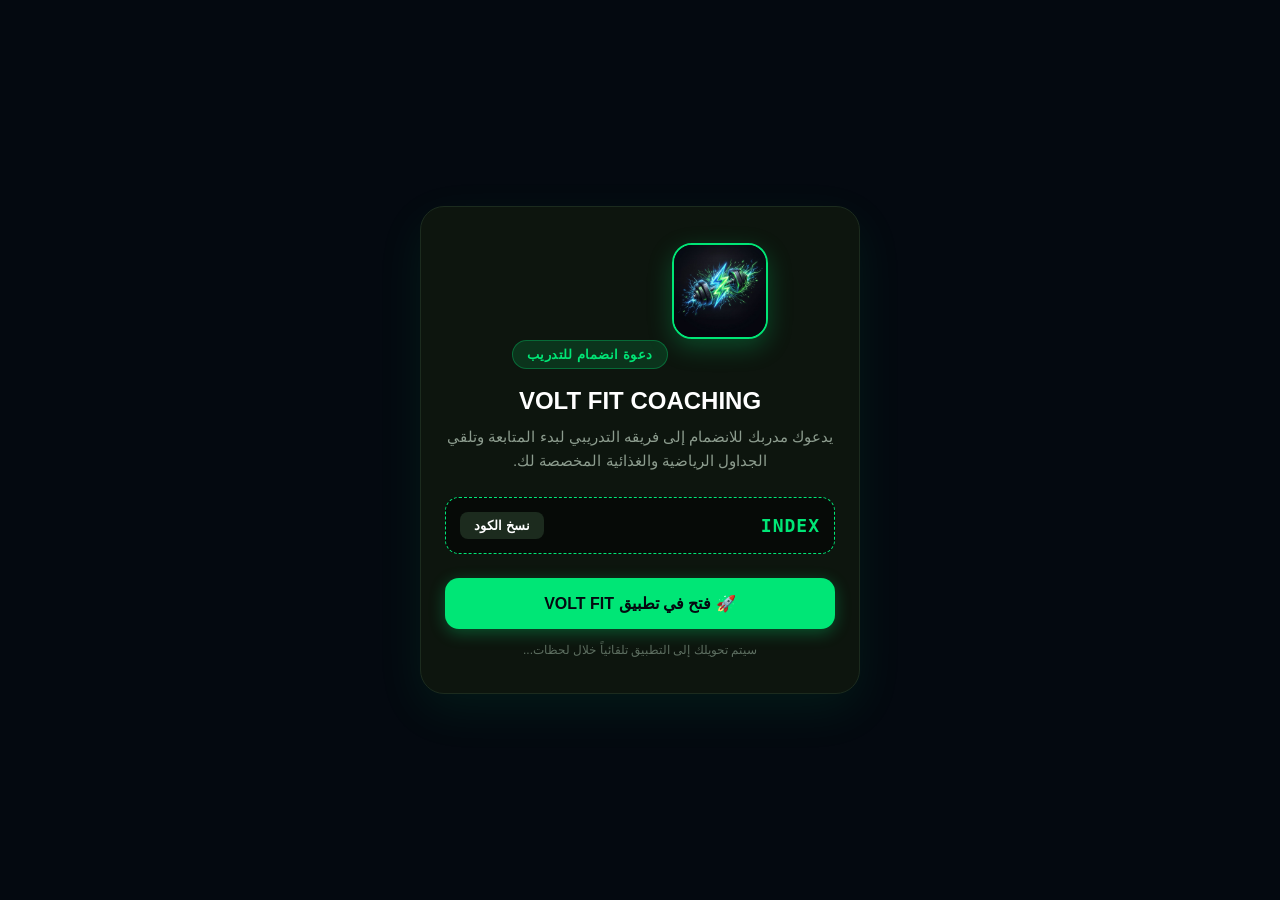
==== coach/index.html @ 2595172e "Add files via upload" ====
<!DOCTYPE html>
<html lang="ar" dir="rtl">
<head>
  <meta charset="UTF-8">
  <meta name="viewport" content="width=device-width, initial-scale=1.0">
  <title>VOLT FIT - انضم إلى فريقي التدريبي</title>

  <!-- Open Graph / WhatsApp / Facebook / Telegram Meta Tags -->
  <meta property="og:type" content="website">
  <meta property="og:site_name" content="VOLT FIT">
  <meta property="og:title" content="⚡ انضم إلى فريقي التدريبي على VOLT FIT">
  <meta property="og:description" content="اضغط هنا للدخول المباشر إلى التطبيق وبدء خطتك التدريبية والغذائية تحت إشرافي ومتابعتي!">
  <meta property="og:image" content="https://seifhossam.com/coach/preview.png">
  <meta property="og:image:secure_url" content="https://seifhossam.com/coach/preview.png">
  <meta property="og:image:type" content="image/png">
  <meta property="og:image:width" content="1024">
  <meta property="og:image:height" content="1024">

  <!-- Twitter Meta Tags -->
  <meta name="twitter:card" content="summary_large_image">
  <meta name="twitter:title" content="⚡ انضم إلى فريقي التدريبي على VOLT FIT">
  <meta name="twitter:description" content="اضغط هنا للدخول المباشر إلى التطبيق وبدء خطتك التدريبية والغذائية!">
  <meta name="twitter:image" content="https://seifhossam.com/coach/preview.png">

  <!-- Theme Color -->
  <meta name="theme-color" content="#00E676">

  <style>
    * {
      box-sizing: border-box;
      margin: 0;
      padding: 0;
      font-family: -apple-system, BlinkMacSystemFont, "Segoe UI", Roboto, "Helvetica Neue", Arial, sans-serif;
    }
    body {
      background-color: #040910;
      color: #ffffff;
      min-height: 100vh;
      display: flex;
      flex-direction: column;
      justify-content: center;
      align-items: center;
      padding: 24px;
      text-align: center;
    }
    .card {
      background: #0d150e;
      border: 1px solid #1c2b1e;
      border-radius: 24px;
      padding: 36px 24px;
      max-width: 440px;
      width: 100%;
      box-shadow: 0 16px 48px rgba(0, 230, 118, 0.08);
    }
    .logo {
      width: 96px;
      height: 96px;
      border-radius: 20px;
      margin-bottom: 20px;
      box-shadow: 0 8px 24px rgba(0, 230, 118, 0.25);
      border: 2px solid #00E676;
    }
    h1 {
      font-size: 24px;
      font-weight: 800;
      color: #ffffff;
      margin-bottom: 10px;
    }
    .badge {
      display: inline-block;
      background: rgba(0, 230, 118, 0.15);
      color: #00E676;
      border: 1px solid rgba(0, 230, 118, 0.3);
      padding: 6px 14px;
      border-radius: 99px;
      font-size: 13px;
      font-weight: 700;
      letter-spacing: 0.5px;
      margin-bottom: 18px;
    }
    p {
      color: #8c9c8e;
      font-size: 15px;
      line-height: 1.6;
      margin-bottom: 24px;
    }
    .code-box {
      background: #060a07;
      border: 1.5px dashed #00E676;
      border-radius: 14px;
      padding: 14px;
      margin-bottom: 24px;
      display: flex;
      justify-content: space-between;
      align-items: center;
    }
    .code-text {
      font-family: monospace;
      font-size: 18px;
      font-weight: 800;
      color: #00E676;
      letter-spacing: 1px;
    }
    .btn-copy {
      background: #1c2b1e;
      color: #ffffff;
      border: none;
      padding: 6px 14px;
      border-radius: 8px;
      font-size: 13px;
      cursor: pointer;
      font-weight: 600;
      transition: 0.2s;
    }
    .btn-copy:hover {
      background: #00E676;
      color: #000;
    }
    .btn-primary {
      display: block;
      width: 100%;
      background: #00E676;
      color: #040910;
      text-decoration: none;
      font-weight: 800;
      font-size: 16px;
      padding: 16px;
      border-radius: 14px;
      margin-bottom: 14px;
      box-shadow: 0 4px 16px rgba(0, 230, 118, 0.3);
      transition: transform 0.15s ease;
    }
    .btn-primary:active {
      transform: scale(0.98);
    }
    .hint {
      font-size: 12px;
      color: #5d6e60;
    }
  </style>
</head>
<body>

  <div class="card">
    <img src="preview.png" alt="VOLT FIT" class="logo">
    <div class="badge">دعوة انضمام للتدريب</div>
    <h1>VOLT FIT COACHING</h1>
    <p>يدعوك مدربك للانضمام إلى فريقه التدريبي لبدء المتابعة وتلقي الجداول الرياضية والغذائية المخصصة لك.</p>

    <div class="code-box">
      <span class="code-text" id="coachCode">KHZ-COACH</span>
      <button class="btn-copy" onclick="copyCode()">نسخ الكود</button>
    </div>

    <a href="javascript:openApp()" class="btn-primary" id="openBtn">
      🚀 فتح في تطبيق VOLT FIT
    </a>

    <div class="hint">سيتم تحويلك إلى التطبيق تلقائياً خلال لحظات...</div>
  </div>

  <script>
    const urlParams = new URLSearchParams(window.location.search);
    let code = urlParams.get('code') || '';
    if (!code) {
      const match = window.location.pathname.match(/coach\/([A-Za-z0-9-_]+)/i);
      if (match) code = match[1];
    }
    code = (code || '').trim().toUpperCase() || 'VOLTFIT';

    document.getElementById('coachCode').innerText = code;

    const deepLink = "voltfit://coach?code=" + encodeURIComponent(code);
    document.getElementById('openBtn').href = deepLink;

    function openApp() {
      window.location.href = deepLink;
    }

    function copyCode() {
      navigator.clipboard.writeText(code).then(() => {
        const btn = document.querySelector('.btn-copy');
        btn.innerText = 'تم النسخ! ✓';
        btn.style.background = '#00E676';
        btn.style.color = '#000';
        setTimeout(() => {
          btn.innerText = 'نسخ الكود';
          btn.style.background = '#1c2b1e';
          btn.style.color = '#fff';
        }, 2000);
      });
    }

    if (/android|iphone|ipad|ipod/i.test(navigator.userAgent)) {
      setTimeout(() => {
        window.location.href = deepLink;
      }, 300);
    }
  </script>
</body>
</html>
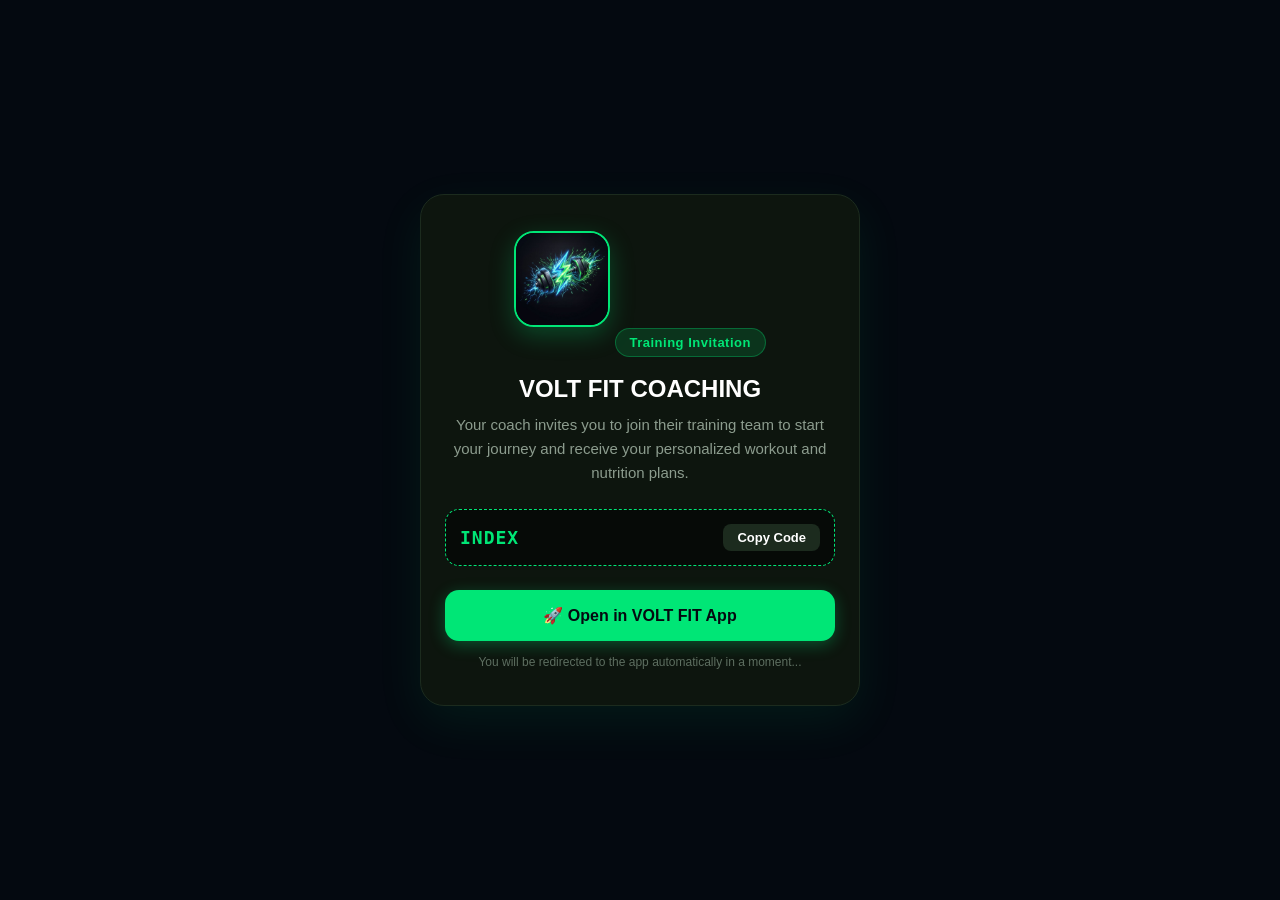
==== commit 19b667b2: "Add files via upload" ====
--- a/coach/index.html
+++ b/coach/index.html
@@ -1,15 +1,15 @@
 <!DOCTYPE html>
-<html lang="ar" dir="rtl">
+<html lang="en" dir="ltr">
 <head>
   <meta charset="UTF-8">
   <meta name="viewport" content="width=device-width, initial-scale=1.0">
-  <title>VOLT FIT - انضم إلى فريقي التدريبي</title>
+  <title>VOLT FIT - Join My Training Team</title>
 
   <!-- Open Graph / WhatsApp / Facebook / Telegram Meta Tags -->
   <meta property="og:type" content="website">
   <meta property="og:site_name" content="VOLT FIT">
-  <meta property="og:title" content="⚡ انضم إلى فريقي التدريبي على VOLT FIT">
-  <meta property="og:description" content="اضغط هنا للدخول المباشر إلى التطبيق وبدء خطتك التدريبية والغذائية تحت إشرافي ومتابعتي!">
+  <meta property="og:title" content="⚡ Join My Training Team on VOLT FIT">
+  <meta property="og:description" content="Click here for direct access to the app and start your training and nutrition plan under my supervision!">
   <meta property="og:image" content="https://seifhossam.com/coach/preview.png">
   <meta property="og:image:secure_url" content="https://seifhossam.com/coach/preview.png">
   <meta property="og:image:type" content="image/png">
@@ -18,8 +18,8 @@
 
   <!-- Twitter Meta Tags -->
   <meta name="twitter:card" content="summary_large_image">
-  <meta name="twitter:title" content="⚡ انضم إلى فريقي التدريبي على VOLT FIT">
-  <meta name="twitter:description" content="اضغط هنا للدخول المباشر إلى التطبيق وبدء خطتك التدريبية والغذائية!">
+  <meta name="twitter:title" content="⚡ Join My Training Team on VOLT FIT">
+  <meta name="twitter:description" content="Click here for direct access to the app and start your training and nutrition plan!">
   <meta name="twitter:image" content="https://seifhossam.com/coach/preview.png">
 
   <!-- Theme Color -->
@@ -143,20 +143,20 @@
 
   <div class="card">
     <img src="preview.png" alt="VOLT FIT" class="logo">
-    <div class="badge">دعوة انضمام للتدريب</div>
+    <div class="badge">Training Invitation</div>
     <h1>VOLT FIT COACHING</h1>
-    <p>يدعوك مدربك للانضمام إلى فريقه التدريبي لبدء المتابعة وتلقي الجداول الرياضية والغذائية المخصصة لك.</p>
+    <p>Your coach invites you to join their training team to start your journey and receive your personalized workout and nutrition plans.</p>
 
     <div class="code-box">
       <span class="code-text" id="coachCode">KHZ-COACH</span>
-      <button class="btn-copy" onclick="copyCode()">نسخ الكود</button>
+      <button class="btn-copy" onclick="copyCode()">Copy Code</button>
     </div>
 
     <a href="javascript:openApp()" class="btn-primary" id="openBtn">
-      🚀 فتح في تطبيق VOLT FIT
+      🚀 Open in VOLT FIT App
     </a>
 
-    <div class="hint">سيتم تحويلك إلى التطبيق تلقائياً خلال لحظات...</div>
+    <div class="hint">You will be redirected to the app automatically in a moment...</div>
   </div>
 
   <script>
@@ -180,11 +180,11 @@
     function copyCode() {
       navigator.clipboard.writeText(code).then(() => {
         const btn = document.querySelector('.btn-copy');
-        btn.innerText = 'تم النسخ! ✓';
+        btn.innerText = 'Copied! ✓';
         btn.style.background = '#00E676';
         btn.style.color = '#000';
         setTimeout(() => {
-          btn.innerText = 'نسخ الكود';
+          btn.innerText = 'Copy Code';
           btn.style.background = '#1c2b1e';
           btn.style.color = '#fff';
         }, 2000);
@@ -198,4 +198,4 @@
     }
   </script>
 </body>
-</html>
+</html>
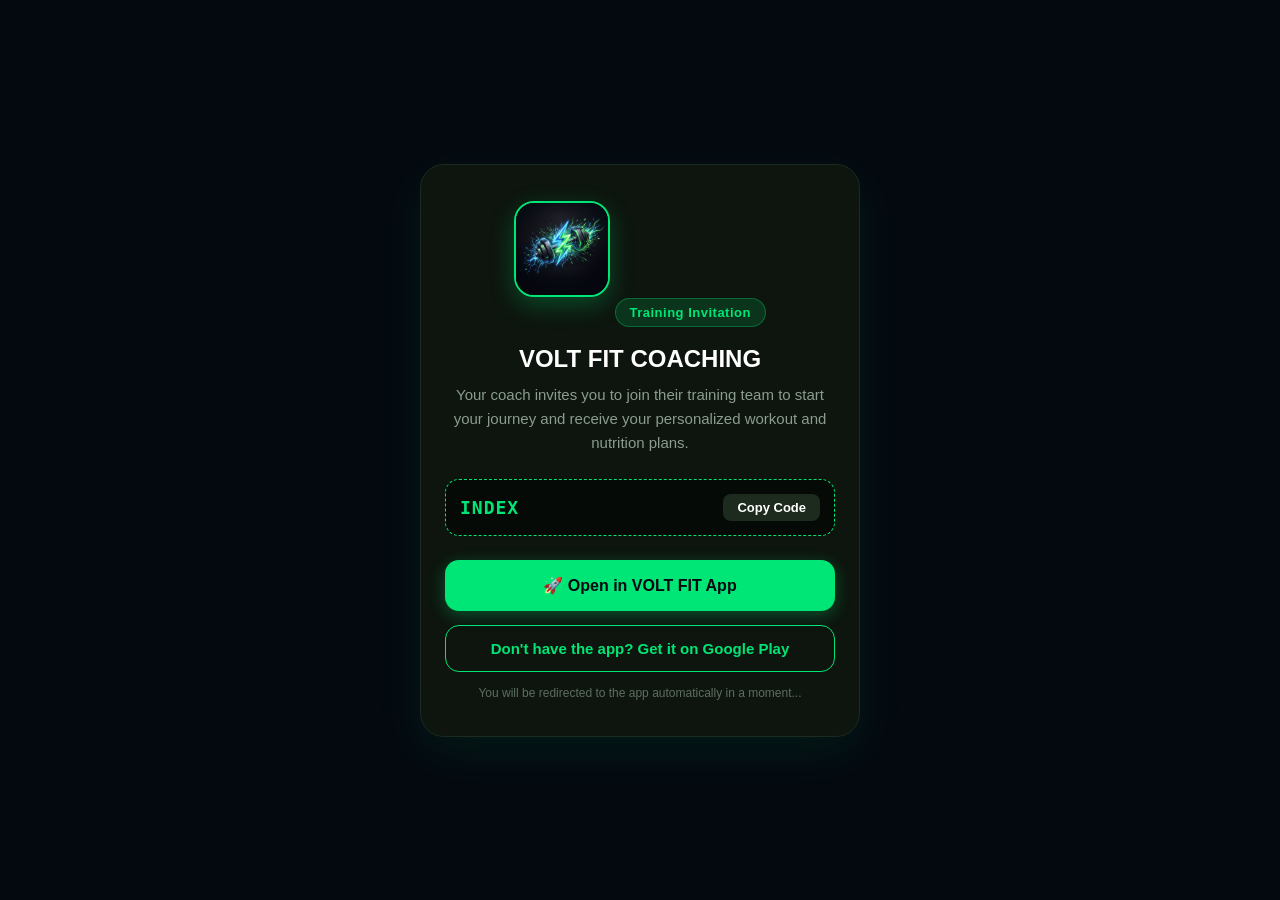
==== commit 1a39c810: "Add VOLT FIT download button and fix site issues - VOLT FIT card: Google Play download button, phone" ====
--- a/coach/index.html
+++ b/coach/index.html
@@ -130,8 +130,23 @@
       box-shadow: 0 4px 16px rgba(0, 230, 118, 0.3);
       transition: transform 0.15s ease;
     }
-    .btn-primary:active {
+    .btn-primary:active,
+    .btn-secondary:active {
       transform: scale(0.98);
+    }
+    .btn-secondary {
+      display: block;
+      width: 100%;
+      background: transparent;
+      color: #00E676;
+      border: 1.5px solid #00E676;
+      text-decoration: none;
+      font-weight: 700;
+      font-size: 15px;
+      padding: 14px;
+      border-radius: 14px;
+      margin-bottom: 14px;
+      transition: transform 0.15s ease;
     }
     .hint {
       font-size: 12px;
@@ -154,6 +169,10 @@
 
     <a href="javascript:openApp()" class="btn-primary" id="openBtn">
       🚀 Open in VOLT FIT App
+    </a>
+
+    <a href="https://play.google.com/store/apps/details?id=com.volt.fit" class="btn-secondary" id="storeBtn">
+      Don't have the app? Get it on Google Play
     </a>
 
     <div class="hint">You will be redirected to the app automatically in a moment...</div>
